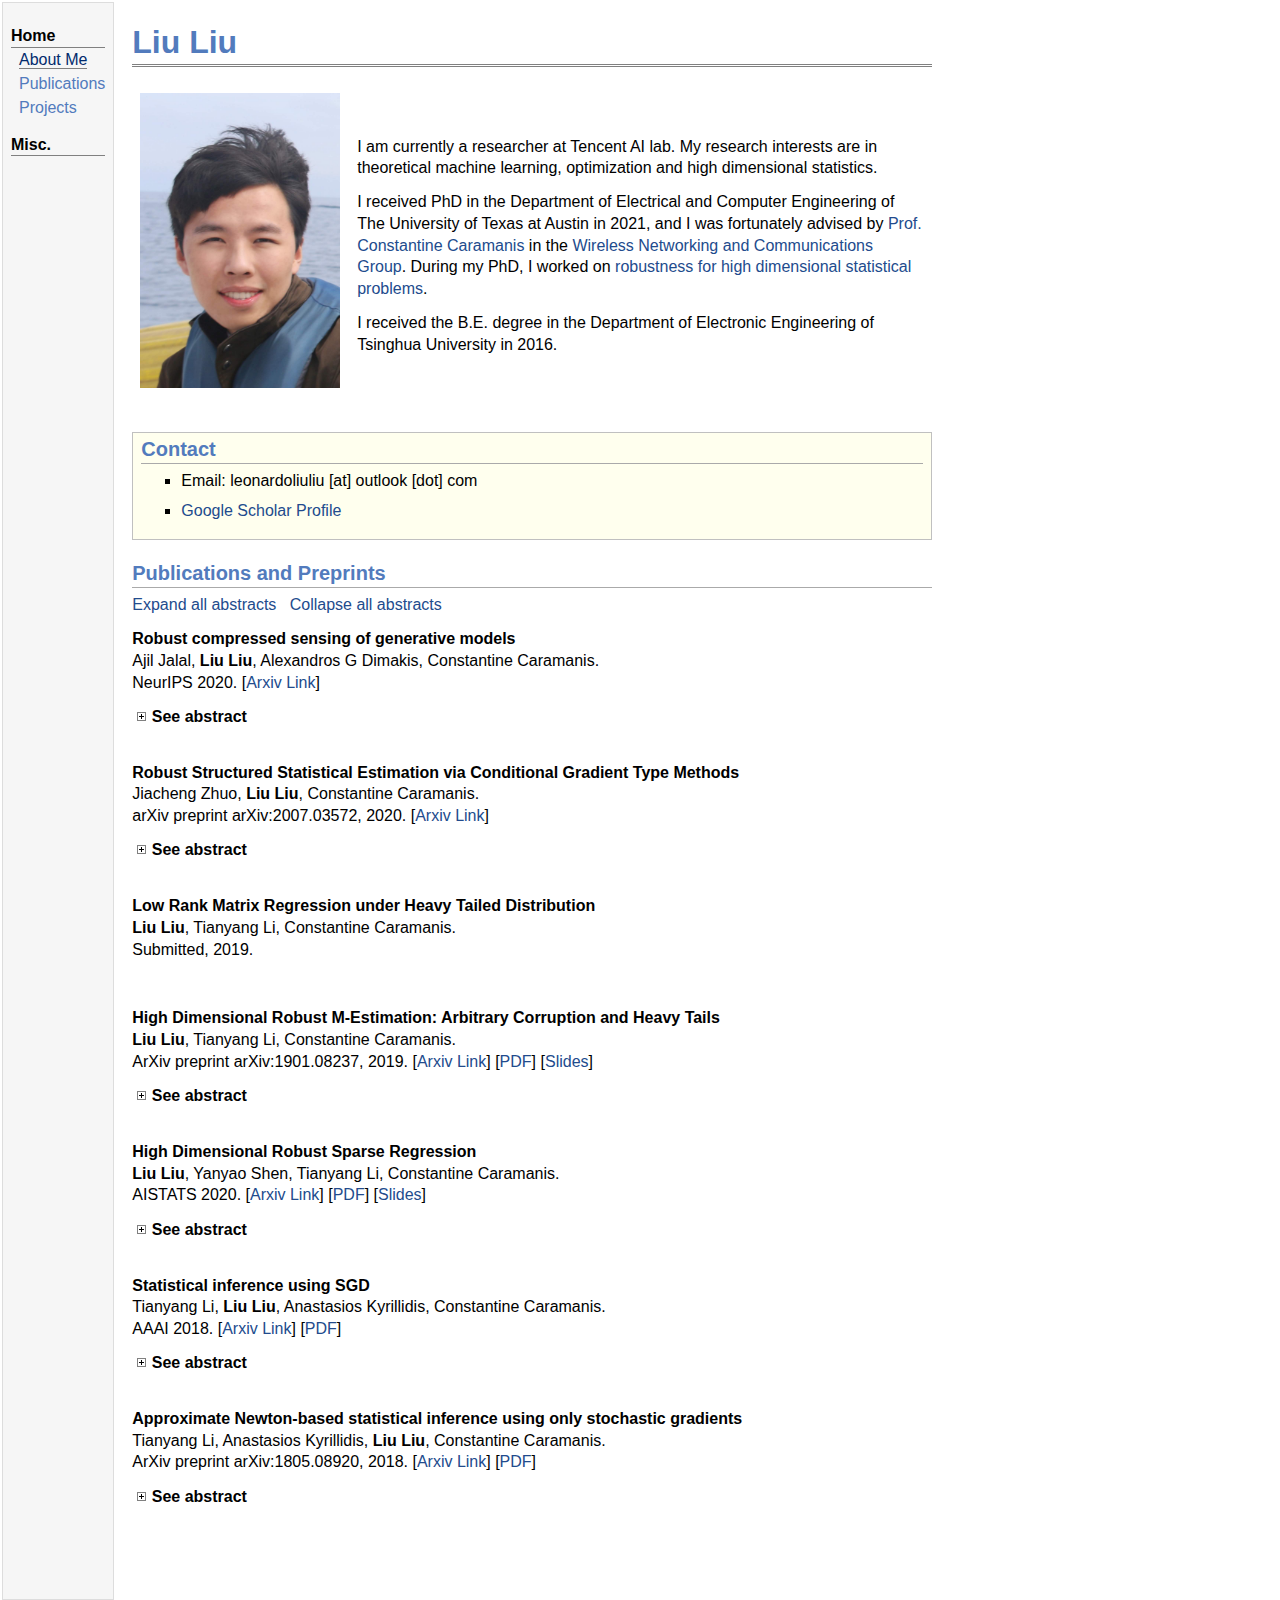
==== index.html @ 448cf4d9 "Add files via upload" ====
<!DOCTYPE html PUBLIC "-//W3C//DTD XHTML 1.1//EN"
  "http://www.w3.org/TR/xhtml11/DTD/xhtml11.dtd">
<html xmlns="http://www.w3.org/1999/xhtml" xml:lang="en">
<head>
<meta name="generator" content="jemdoc, see http://jemdoc.jaboc.net/" />
<meta http-equiv="Content-Type" content="text/html;charset=GBK" />
<link rel="stylesheet" href="jemdoc.css" type="text/css" />
<link rel="stylesheet" href="examples.css" type="text/css" />
<link rel="stylesheet" href="mktree.css" type="text/css" />
<title>Liu Liu</title>
</head>
<body>
<table summary="Table for page layout." id="tlayout">
<tr valign="top">
<td id="layout-menu">
<div class="menu-category">Home</div>
<div class="menu-item"><a href="index.html" class="current">About&nbsp;Me</a></div>
<div class="menu-item"><a href="index.html#research">Publications</a></div>
<div class="menu-item"><a href="RDC.html">Projects</a></div>
<div class="menu-category">Misc.</div>
</td>
<td id="layout-content">
<div id="toptitle">
<h1>Liu Liu</h1>
</div>
<table class="imgtable"><tr><td>
<img src="./photo-me.jpg" alt="photo" width="200px" height="295px" />&nbsp;</td>
<td align="left"><p>I am currently a researcher at Tencent AI lab. My research interests are in theoretical machine learning, optimization and high dimensional statistics.</p>
<p>I received PhD in the Department of Electrical and Computer Engineering of The University of Texas at Austin in 2021,
and I was fortunately advised by <a href="http://users.ece.utexas.edu/~cmcaram/constantine_caramanis/Home.html" target=&ldquo;blank&rdquo;>Prof. Constantine Caramanis</a> in the 
<a href="http://wncg.org/" target=&ldquo;blank&rdquo;>Wireless Networking and Communications Group</a>.
During my PhD, I worked on <a href="https://liuliuforph.github.io/RDC.html" target=&ldquo;blank&rdquo;>robustness for high dimensional statistical problems</a>.</p>
<p>I received the B.E. degree in the Department of Electronic Engineering of Tsinghua University in 2016.</p>
</td></tr></table>
<div class="infoblock">
<div class="blockcontent">
<h2>Contact</h2>
<ul>
<li><p>Email: leonardoliuliu [at] outlook [dot] com <br /></p>
</li>
<li><p><a href="https://scholar.google.com/citations?user=hP8aSTAAAAAJ&amp;hl=en" target=&ldquo;blank&rdquo;>Google Scholar Profile</a></p>
</li>
</ul>
</div></div>
<a name="research">
<h2>Publications and Preprints</h2>
<script type="text/javascript" language="JavaScript" src="mktree.js"></script>
<p class="jshide" id="jsonly"> 
<a href="#" onclick="expandTree('tree1'); return false;">Expand all abstracts</a>&nbsp;&nbsp;
<a href="#" onclick="collapseTree('tree1'); return false;">Collapse all abstracts</a></p>
<p><div class="mktree" id="tree1"></p>
<p><b>Robust compressed sensing of generative models </b><br />
Ajil Jalal, <b>Liu Liu</b>, Alexandros G Dimakis, Constantine Caramanis.<br />
NeurIPS 2020. [<a href="https://arxiv.org/abs/2006.09461" target=&ldquo;blank&rdquo;>Arxiv Link</a>]</p>
<ul>
<li><p><b>See abstract</b></p>
<ul>
<li><p>The goal of compressed sensing is to estimate a high dimensional vector from an underdetermined system of noisy linear equations. In analogy to classical compressed sensing, here we assume a generative model as a prior, that is, we assume the vector is represented by a deep generative model G: R^k &ndash;&gt; R^n. Classical recovery approaches such as empirical risk minimization (ERM) are guaranteed to succeed when the measurement matrix is sub-Gaussian. However, when the measurement matrix and measurements are heavy-tailed or have outliers, recovery may fail dramatically. In this paper we propose an algorithm inspired by the Median-of-Means (MOM). Our algorithm guarantees recovery for heavy-tailed data, even in the presence of outliers. Theoretically, our results show our novel MOM-based algorithm enjoys the same sample complexity guarantees as ERM under sub-Gaussian assumptions. Our experiments validate both aspects of our claims: other algorithms are indeed fragile and fail under heavy-tailed and/or corrupted data, while our approach exhibits the predicted robustness.</p>
</li>
</ul>

</li>
</ul>
<p><br /></p>
<p><b>Robust Structured Statistical Estimation via Conditional Gradient Type Methods</b><br />
Jiacheng Zhuo, <b>Liu Liu</b>, Constantine Caramanis.<br />
arXiv preprint arXiv:2007.03572, 2020. [<a href="https://arxiv.org/abs/2007.03572" target=&ldquo;blank&rdquo;>Arxiv Link</a>] </p>
<ul>
<li><p><b>See abstract</b></p>
<ul>
<li><p>Structured statistical estimation problems are often solved by Conditional Gradient (CG) type methods to avoid the computationally expensive projection operation. However, the existing CG type methods are not robust to data corruption. To address this, we propose to robustify CG type methods against Huber's corruption model and heavy-tailed data. First, we show that the two Pairwise CG methods are stable, ie, do not accumulate error. Combined with robust mean gradient estimation techniques, we can therefore guarantee robustness to a wide class of problems, but now in a projection-free algorithmic framework. Next, we consider high dimensional problems. Robust mean estimation based approaches may have an unacceptably high sample complexity. When the constraint set is a ell_0  norm ball, Iterative-Hard-Thresholding-based methods have been developed recently. Yet extension is non-trivial even for general sets with O(d)  extreme points. For setting where the feasible set has O(poly(d)) extreme points, we develop a novel robustness method, based on a new condition we call the Robust Atom Selection Condition (RASC). When RASC is satisfied, our method converges linearly with a corresponding statistical error, with sample complexity that scales correctly in the sparsity of the problem, rather than the ambient dimension as would be required by any approach based on robust mean estimation.</p>
</li>
</ul>

</li>
</ul>
<p><br /></p>
<p><b>Low Rank Matrix Regression under Heavy Tailed Distribution </b><br />
<b>Liu Liu</b>, Tianyang Li, Constantine Caramanis.<br />
Submitted, 2019.</p>
<p><br /></p>
<p><b>High Dimensional Robust M-Estimation: Arbitrary Corruption and Heavy Tails </b><br />
<b>Liu Liu</b>, Tianyang Li, Constantine Caramanis.<br />
ArXiv preprint arXiv:1901.08237, 2019. [<a href="http://arxiv.org/abs/1901.08237" target=&ldquo;blank&rdquo;>Arxiv Link</a>] [<a href="./1901.08237.pdf" target=&ldquo;blank&rdquo;>PDF</a>] [<a href="./Oral_Defense_Slides.pdf" target=&ldquo;blank&rdquo;>Slides</a>]</p>
<ul>
<li><p><b>See abstract</b></p>
<ul>
<li><p>We consider the problem of sparsity-constrained \(M\)-estimation when both {em explanatory and response} variables have heavy tails (bounded 4-th moments), or a fraction of arbitrary corruptions. We focus on the \(k\)-sparse, high-dimensional regime where the number of variables \(d\) and the sample size \(n\) are related through \(n \sim k \log d\). We define a natural condition we call the Robust Descent Condition (RDC), and show that if a gradient estimator satisfies the RDC, then Robust Hard Thresholding (IHT using this gradient estimator), is guaranteed to obtain good statistical rates. The contribution of this paper is in showing that this RDC is a flexible enough concept to recover known results, and obtain new robustness results. Specifically, new results include: (a) For \(k\)-sparse high-dimensional linear- and logistic-regression with heavy tail (bounded 4-th moment) explanatory and response variables, a linear-time-computable median-of-means gradient estimator satisfies the RDC, and hence Robust Hard Thresholding is minimax optimal; (b) When instead of heavy tails we have \(O(1/\sqrt{k}\log(nd))\)-fraction of arbitrary corruptions in explanatory and response variables, a near linear-time computable trimmed gradient estimator satisfies the RDC, and hence Robust Hard Thresholding is minimax optimal.
We demonstrate the effectiveness of our approach in sparse linear, logistic regression, and sparse precision matrix estimation on synthetic and real-world US equities data.</p>
</li>
</ul>

</li>
</ul>
<p><br /></p>
<p><b>High Dimensional Robust Sparse Regression</b><br />
<b>Liu Liu</b>, Yanyao Shen, Tianyang Li, Constantine Caramanis.<br />
AISTATS 2020. [<a href="https://arxiv.org/abs/1805.11643" target=&ldquo;blank&rdquo;>Arxiv Link</a>] [<a href="./1805.11643.pdf" target=&ldquo;blank&rdquo;>PDF</a>] [<a href="./AISTATS_Slides.pdf" target=&ldquo;blank&rdquo;>Slides</a>]</p>
<ul>
<li><p><b>See abstract</b></p>
<ul>
<li><p>We provide a novel &ndash; and to the best of our knowledge, the first &ndash; algorithm for high dimensional sparse regression with constant fraction of corruptions in explanatory and/or response variables. Our algorithm recovers the true sparse parameters with sub-linear sample complexity, in the presence of a constant fraction of arbitrary corruptions. Our main contribution is a robust variant of Iterative Hard Thresholding. Using this, we provide accurate estimators: when the covariance matrix in sparse regression is identity,  our error guarantee is near information-theoretically optimal. We then deal with robust sparse regression with unknown structured covariance matrix. We propose a filtering algorithm which consists of a novel randomized outlier removal technique for robust sparse mean estimation that may be of interest in its own right: the filtering algorithm is flexible enough to deal with unknown covariance. Also, it is orderwise more efficient computationally than the ellipsoid algorithm. Using sub-linear sample complexity, our algorithm achieves the best known (and first) error guarantee. 
We demonstrate the effectiveness on large-scale sparse regression problems with arbitrary corruptions.</p>
</li>
</ul>

</li>
</ul>
<p><br /></p>
<p><b>Statistical inference using SGD</b><br />
Tianyang Li, <b>Liu Liu</b>, Anastasios Kyrillidis, Constantine Caramanis.<br />
AAAI 2018. [<a href="https://arxiv.org/abs/1705.07477" target=&ldquo;blank&rdquo;>Arxiv Link</a>] [<a href="https://arxiv.org/pdf/1705.07477.pdf" target=&ldquo;blank&rdquo;>PDF</a>]</p>
<ul>
<li><p><b>See abstract</b></p>
<ul>
<li><p>We present a novel method for frequentist statistical inference in M-estimation problems, based on stochastic gradient descent (SGD) with a fixed step size: we demonstrate that the average of such SGD sequences can be used for statistical inference, after proper scaling. An intuitive analysis using the Ornstein-Uhlenbeck process suggests that such averages are asymptotically normal. From a practical perspective, our SGD-based inference procedure is a first order method, and is well-suited for large scale problems. To show its merits, we apply it to both synthetic and real datasets, and demonstrate that its accuracy is comparable to classical statistical methods, while requiring potentially far less computation.</p>
</li>
</ul>

</li>
</ul>
<p><br /></p>
<p><b>Approximate Newton-based statistical inference using only stochastic gradients</b><br />
Tianyang Li, Anastasios Kyrillidis, <b>Liu Liu</b>, Constantine Caramanis.<br />
ArXiv preprint arXiv:1805.08920, 2018. [<a href="https://arxiv.org/abs/1805.08920" target=&ldquo;blank&rdquo;>Arxiv Link</a>] [<a href="https://arxiv.org/pdf/1805.08920.pdf" target=&ldquo;blank&rdquo;>PDF</a>]</p>
<ul>
<li><p><b>See abstract</b></p>
<ul>
<li><p>We present a novel inference framework for convex empirical risk minimization, using approximate stochastic Newton steps. The proposed algorithm is based on the notion of finite differences and allows the approximation of a Hessian-vector product from first-order information. In theory, our method efficiently computes the statistical error covariance in M-estimation, both for unregularized convex learning problems and high-dimensional LASSO regression, without using exact second order information, or resampling the entire data set. In practice, we demonstrate the effectiveness of our framework on large-scale machine learning problems, that go even beyond convexity: as a highlight, our work can be used to detect certain adversarial attacks on neural networks.</p>
</li>
</ul>

</li>
</ul>
<p><br /></p>
<p><br />
<br /></p>
</td>
</tr>
</table>
<!-- Default Statcounter code for My Scholar Website http://
-->
<script type="text/javascript">
var sc_project=11895058;
var sc_invisible=0;
var sc_security="13326e2c";
var sc_https=1;
var scJsHost = (("https:" == document.location.protocol) ?
"https://secure." : "http://www.");
document.write("<sc"+"ript type='text/javascript' src='" +
scJsHost+
"statcounter.com/counter/counter.js'></"+"script>");
</script>
<noscript><div class="statcounter"><a title="Web Analytics
Made Easy - StatCounter" href="http://statcounter.com/"
target="_blank"><img class="statcounter"
src="//c.statcounter.com/11895058/0/13326e2c/0/" alt="Web
Analytics Made Easy - StatCounter"></a></div></noscript>
<!-- End of Statcounter Code -->
---- jemdoc.css ----
/* Default css file for jemdoc. */

table#tlayout {
	border: none;
	border-collapse: separate;
	background: white;
}

body {
	background: white;
	font-family: Helvetica;
	padding-bottom: 8px;
	margin: 0;
}

#layout-menu {
	background: #f6f6f6;
	border: 1px solid #dddddd;
	padding-top: 0.5em;
	padding-left: 8px;
	padding-right: 8px;
	font-size: 1.0em;
	width: auto;
	white-space: nowrap;
	text-align: left;
	vertical-align: top;
}

#layout-menu td {
	background: #f4f4f4;
	vertical-align: top;
}

#layout-content {
	padding-top: 0.0em;
	padding-left: 1.0em;
	padding-right: 1.0em;
	border: none;
	background: white;
	text-align: left;
	vertical-align: top;
	min-width: 800px;
	width: 800px;
}

#layout-menu a {
	line-height: 1.5em;
	margin-left: 0.5em;
}

tt {
	background: #ffffdd;
}

pre, tt {
	font-size: 90%;
	font-family: monaco, monospace;
}

a, a > tt {
	color: #224b8d;
	text-decoration: none;
}

a:hover {
	border-bottom: 1px gray dotted;
}

#layout-menu a.current:link, #layout-menu a.current:visited {
	color: #022b6d;
	border-bottom: 1px gray solid;
}
#layout-menu a:link, #layout-menu a:visited, #layout-menu a:hover {
	color: #527bbd;
	text-decoration: none;
}
#layout-menu a:hover {
	text-decoration: none;
}

div.menu-category {
	border-bottom: 1px solid gray;
	margin-top: 0.8em;
	padding-top: 0.2em;
	padding-bottom: 0.1em;
	font-weight: bold;
}

div.menu-item {
	padding-left: 16px;
	text-indent: -16px;
}

div#toptitle {
	padding-bottom: 0.2em;
	margin-bottom: 1.5em;
	border-bottom: 3px double gray;
}

/* Reduce space if we begin the page with a title. */
div#toptitle + h2, div#toptitle + h3 {
	margin-top: -0.7em;
}

div#subtitle {
	margin-top: 0.0em;
	margin-bottom: 0.0em;
	padding-top: 0em;
	padding-bottom: 0.1em;
}

em {
	font-style: italic;
}

strong {
	font-weight: bold;
}


h1, h2, h3 {
	color: #527bbd;
	margin-top: 0.7em;
	margin-bottom: 0.3em;
	padding-bottom: 0.2em;
	line-height: 1.0;
	padding-top: 0.5em;
	border-bottom: 1px solid #aaaaaa;
}

h1 {
	font-size: 165%;
}

h2 {
	padding-top: 0.8em;
	font-size: 125%;
}

h2 + h3 {
	padding-top: 0.2em;
}

h3 {
	font-size: 110%;
	border-bottom: none;
}

p {
	margin-top: 0.0em;
	margin-bottom: 0.8em;
	padding: 0;
	line-height: 1.3;
}

pre {
	padding: 0;
	margin: 0;
}

div#footer {
	font-size: small;
	border-top: 1px solid #c0c0c0;
	padding-top: 0.1em;
	margin-top: 4.0em;
	color: #c0c0c0;
}

div#footer a {
	color: #80a0b0;
}

div#footer-text {
	float: left;
	padding-bottom: 8px;
}

ul, ol, dl {
	margin-top: 0.2em;
	padding-top: 0;
	margin-bottom: 0.8em;
}

dt {
	margin-top: 0.5em;
	margin-bottom: 0;
}

dl {
	margin-left: 20px;
}

dd {
	color: #222222;
}

dd > *:first-child {
	margin-top: 0;
}

ul {
	list-style-position: outside;
	list-style-type: square;
}

p + ul, p + ol {
	margin-top: -0.5em;
}

li ul, li ol {
	margin-top: -0.3em;
}

ol {
	list-style-position: outside;
	list-style-type: decimal;
}

li p, dd p {
	margin-bottom: 0.3em;
}


ol ol {
	list-style-type: lower-alpha;
}

ol ol ol {
	list-style-type: lower-roman;
}

p + div.codeblock {
	margin-top: -0.6em;
}

div.codeblock, div.infoblock {
	margin-right: 0%;
	margin-top: 1.2em;
	margin-bottom: 1.3em;
}

div.blocktitle {
	font-weight: bold;
	color: #cd7b62;
	margin-top: 1.2em;
	margin-bottom: 0.1em;
}

div.blockcontent {
	border: 1px solid silver;
	padding: 0.3em 0.5em;
}

div.infoblock > div.blockcontent {
	background: #ffffee;
}

div.blockcontent p + ul, div.blockcontent p + ol {
	margin-top: 0.4em;
}

div.infoblock p {
	margin-bottom: 0em;
}

div.infoblock li p, div.infoblock dd p {
	margin-bottom: 0.5em;
}

div.infoblock p + p {
	margin-top: 0.8em;
}

div.codeblock > div.blockcontent {
	background: #f6f6f6;
}

span.pycommand {
	color: #000070;
}

span.statement {
	color: #008800;
}
span.builtin {
	color: #000088;
}
span.special {
	color: #990000;
}
span.operator {
	color: #880000;
}
span.error {
	color: #aa0000;
}
span.comment, span.comment > *, span.string, span.string > * {
	color: #606060;
}

@media print {
	#layout-menu {
		display: none;
	}

}

#fwtitle {
	margin: 2px;
}

#fwtitle #toptitle {
	padding-left: 0.5em;
	margin-bottom: 0.5em;
}

#layout-content h1:first-child, #layout-content h2:first-child, #layout-content h3:first-child {
	margin-top: -0.7em;
}

div#toptitle h1, #layout-content div#toptitle h1 {
	margin-bottom: 0.0em;
	padding-bottom: 0.1em;
	padding-top: 0;
	margin-top: 0.5em;
	border-bottom: none;
}

img.eq {
	padding: 0;
	padding-left: 0.1em;
	padding-right: 0.1em;
	margin: 0;
}

img.eqwl {
	padding-left: 2em;
	padding-top: 0.6em;
	padding-bottom: 0.2em;
	margin: 0;
}

table {
	border: 2px solid black;
	border-collapse: collapse;
}

td {
	padding: 2px;
	padding-left: 0.5em;
	padding-right: 0.5em;
	text-align: center;
	border: 1px solid gray;
}

table + table {
	margin-top: 1em;
}

tr.heading {
	font-weight: bold;
	border-bottom: 2px solid black;
}

img {
	border: none;
}

table.imgtable, table.imgtable td {
	border: none;
	text-align: left;
}
---- examples.css ----
/*
 * CSS style for CVX's example library
 * Heavily stripped and adapted from jemdoc's default
 * and from mktree.css
 */
 
body {
	background: white;
	font-family: "Helvetica", "PingFang SC Medium", "Microsoft YaHei";
	margin: 0;
}


a {
	color: #224b8d;
	text-decoration: none;
}

a:hover {
	border-bottom: 1px gray dotted;
}

p {
	margin-top: 0;
	margin-bottom: 0.8em;
	padding: 0;
	line-height: 1.35;
}

#fwtitle {
	background-color: #527bbd;
	border-color: #888888;
	border-style: solid;
	border-width: 0px 0px 5px 0px;
}	

h1 {
	margin: 0;
	font-size: 200%;
	text-align: left;
}

#layout-content {
	padding-top: 0.5em;
	padding-left: 1em;
	padding-right: 1em;
}

div#footer {
	font-size: small;
	border-top: 1px solid gray;
	padding-top: 0.1em;
	margin-top: 4;
}

div#footer-text {
	float: left;
	padding-bottom: 8px;
}
---- mktree.css ----
/* Put this inside a @media qualifier so Netscape 4 ignores it */
@media print {
	p.jshide { display: none; }
	p.jsonly { display: none; }
	ul.mktree  li p { display: inline; }
}
@media screen { 
	p.jshide { display: none; }
	p.jsonly { display: block; }
	/* Turn off list bullets */
	ul.mktree  li { list-style: none; }
	ul.mktree  li p { display: inline; }
	/* Control how "spaced out" the tree is */
	ul.mktree, ul.mktree ul, ul.mktree li { margin: 0; padding: 0; }
	ul.mktree ul li { padding-left: 20px; }
    /* Provide space for our own "bullet" inside the LI */
	ul.mktree  li           .bullet { padding-left: 15px; }
	/* Show "bullets" in the links, depending on the class of the LI that the link's in */
	ul.mktree  li.liOpen    .bullet { cursor: pointer; background: url(minus.gif)  center left no-repeat; }
	ul.mktree  li.liClosed  .bullet { cursor: pointer; background: url(plus.gif)   center left no-repeat; }
	ul.mktree  li.liBullet  .bullet { cursor: default; background: url(bullet.gif) center left no-repeat; }
	/* Sublists are visible or not based on class of parent LI */
	ul.mktree  li.liOpen    ul { display: block; }
	ul.mktree  li.liClosed  ul { display: none; }
}
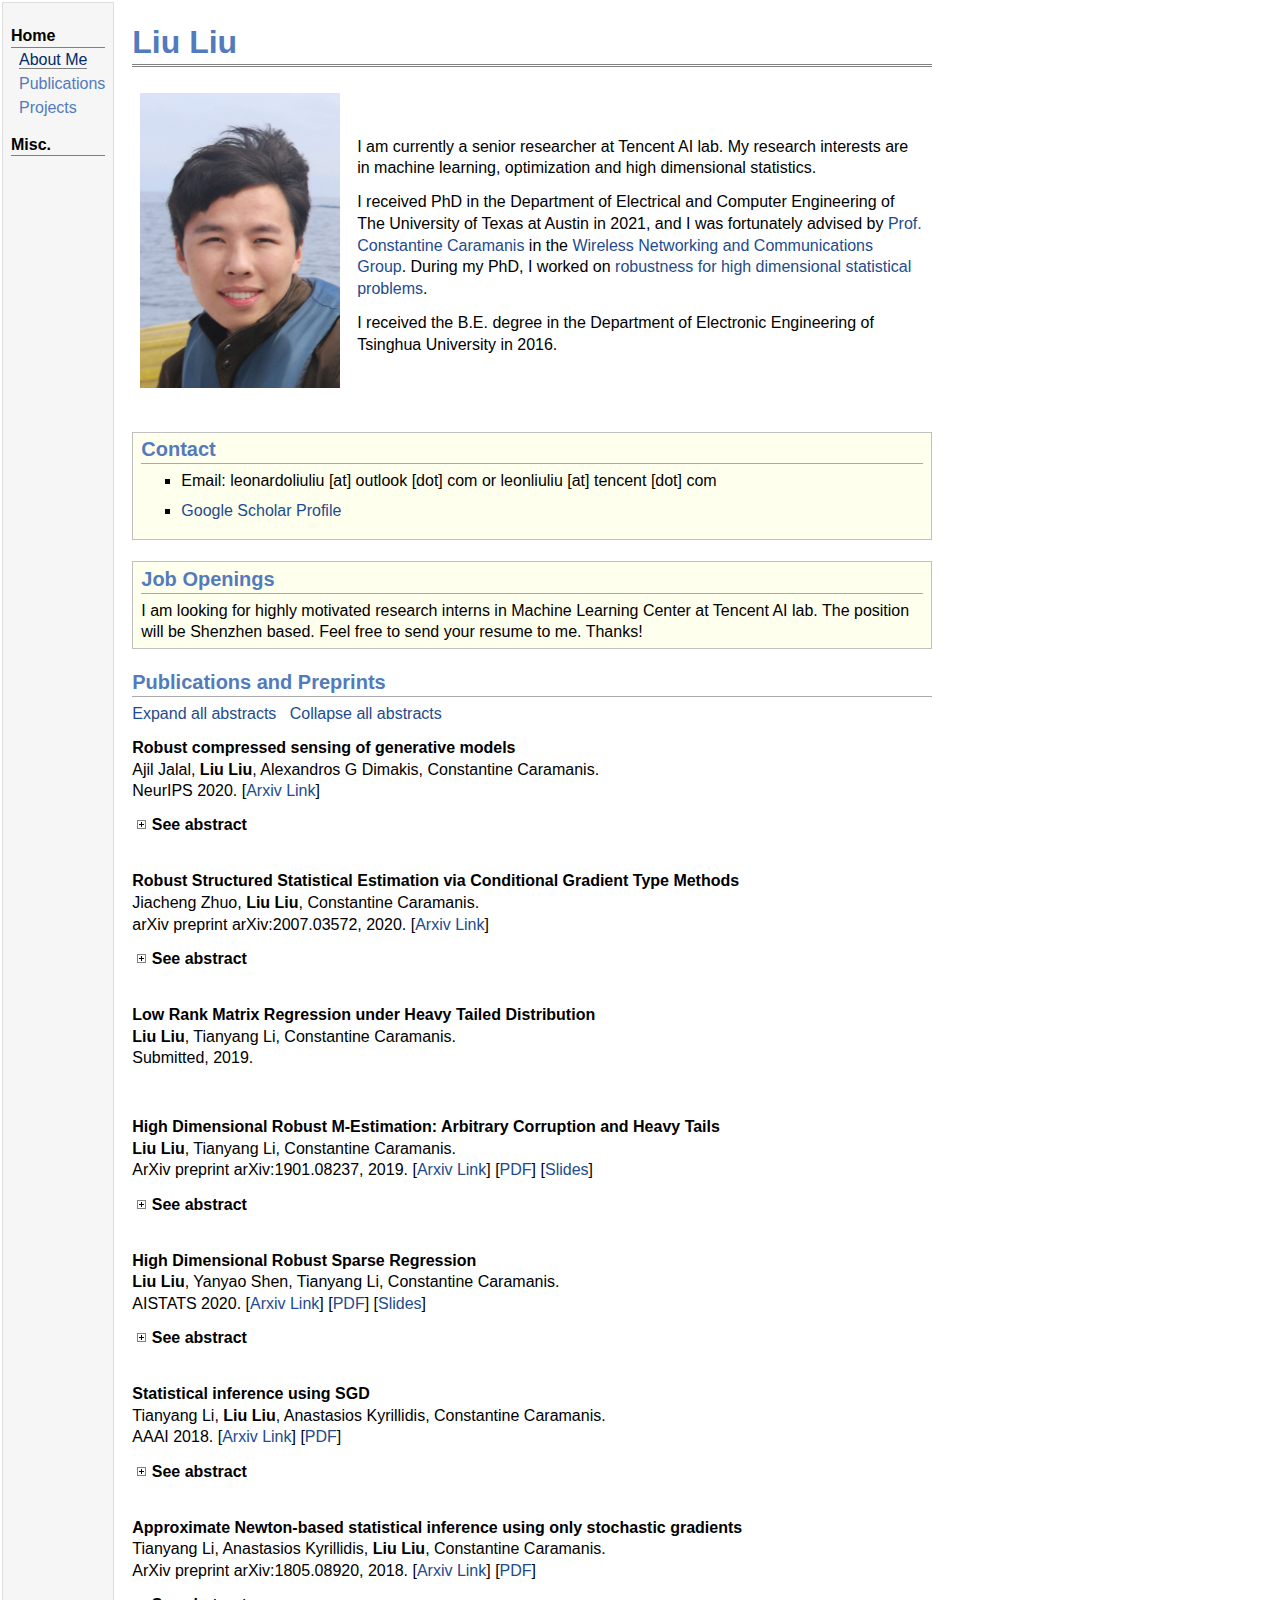
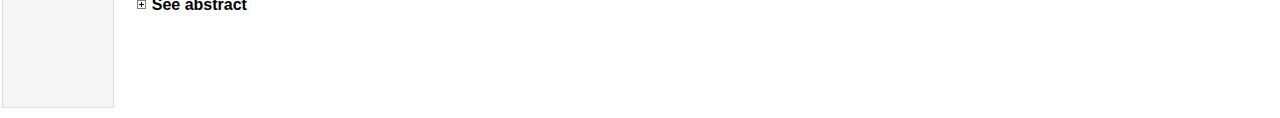
==== commit 85e52aed: "Add files via upload" ====
--- a/index.html
+++ b/index.html
@@ -25,7 +25,7 @@
 </div>
 <table class="imgtable"><tr><td>
 <img src="./photo-me.jpg" alt="photo" width="200px" height="295px" />&nbsp;</td>
-<td align="left"><p>I am currently a researcher at Tencent AI lab. My research interests are in theoretical machine learning, optimization and high dimensional statistics.</p>
+<td align="left"><p>I am currently a senior researcher at Tencent AI lab. My research interests are in machine learning, optimization and high dimensional statistics.</p>
 <p>I received PhD in the Department of Electrical and Computer Engineering of The University of Texas at Austin in 2021,
 and I was fortunately advised by <a href="http://users.ece.utexas.edu/~cmcaram/constantine_caramanis/Home.html" target=&ldquo;blank&rdquo;>Prof. Constantine Caramanis</a> in the 
 <a href="http://wncg.org/" target=&ldquo;blank&rdquo;>Wireless Networking and Communications Group</a>.
@@ -36,11 +36,16 @@
 <div class="blockcontent">
 <h2>Contact</h2>
 <ul>
-<li><p>Email: leonardoliuliu [at] outlook [dot] com <br /></p>
+<li><p>Email: leonardoliuliu [at] outlook [dot] com or leonliuliu [at] tencent [dot] com <br /></p>
 </li>
 <li><p><a href="https://scholar.google.com/citations?user=hP8aSTAAAAAJ&amp;hl=en" target=&ldquo;blank&rdquo;>Google Scholar Profile</a></p>
 </li>
 </ul>
+</div></div>
+<div class="infoblock">
+<div class="blockcontent">
+<h2>Job Openings</h2>
+<p>I am looking for highly motivated research interns in Machine Learning Center at Tencent AI lab. The position will be Shenzhen based. Feel free to send your resume to me. Thanks!</p>
 </div></div>
 <a name="research">
 <h2>Publications and Preprints</h2>
@@ -138,22 +143,5 @@
 </td>
 </tr>
 </table>
-<!-- Default Statcounter code for My Scholar Website http://
--->
-<script type="text/javascript">
-var sc_project=11895058;
-var sc_invisible=0;
-var sc_security="13326e2c";
-var sc_https=1;
-var scJsHost = (("https:" == document.location.protocol) ?
-"https://secure." : "http://www.");
-document.write("<sc"+"ript type='text/javascript' src='" +
-scJsHost+
-"statcounter.com/counter/counter.js'></"+"script>");
-</script>
-<noscript><div class="statcounter"><a title="Web Analytics
-Made Easy - StatCounter" href="http://statcounter.com/"
-target="_blank"><img class="statcounter"
-src="//c.statcounter.com/11895058/0/13326e2c/0/" alt="Web
-Analytics Made Easy - StatCounter"></a></div></noscript>
-<!-- End of Statcounter Code -->
+</body>
+</html>
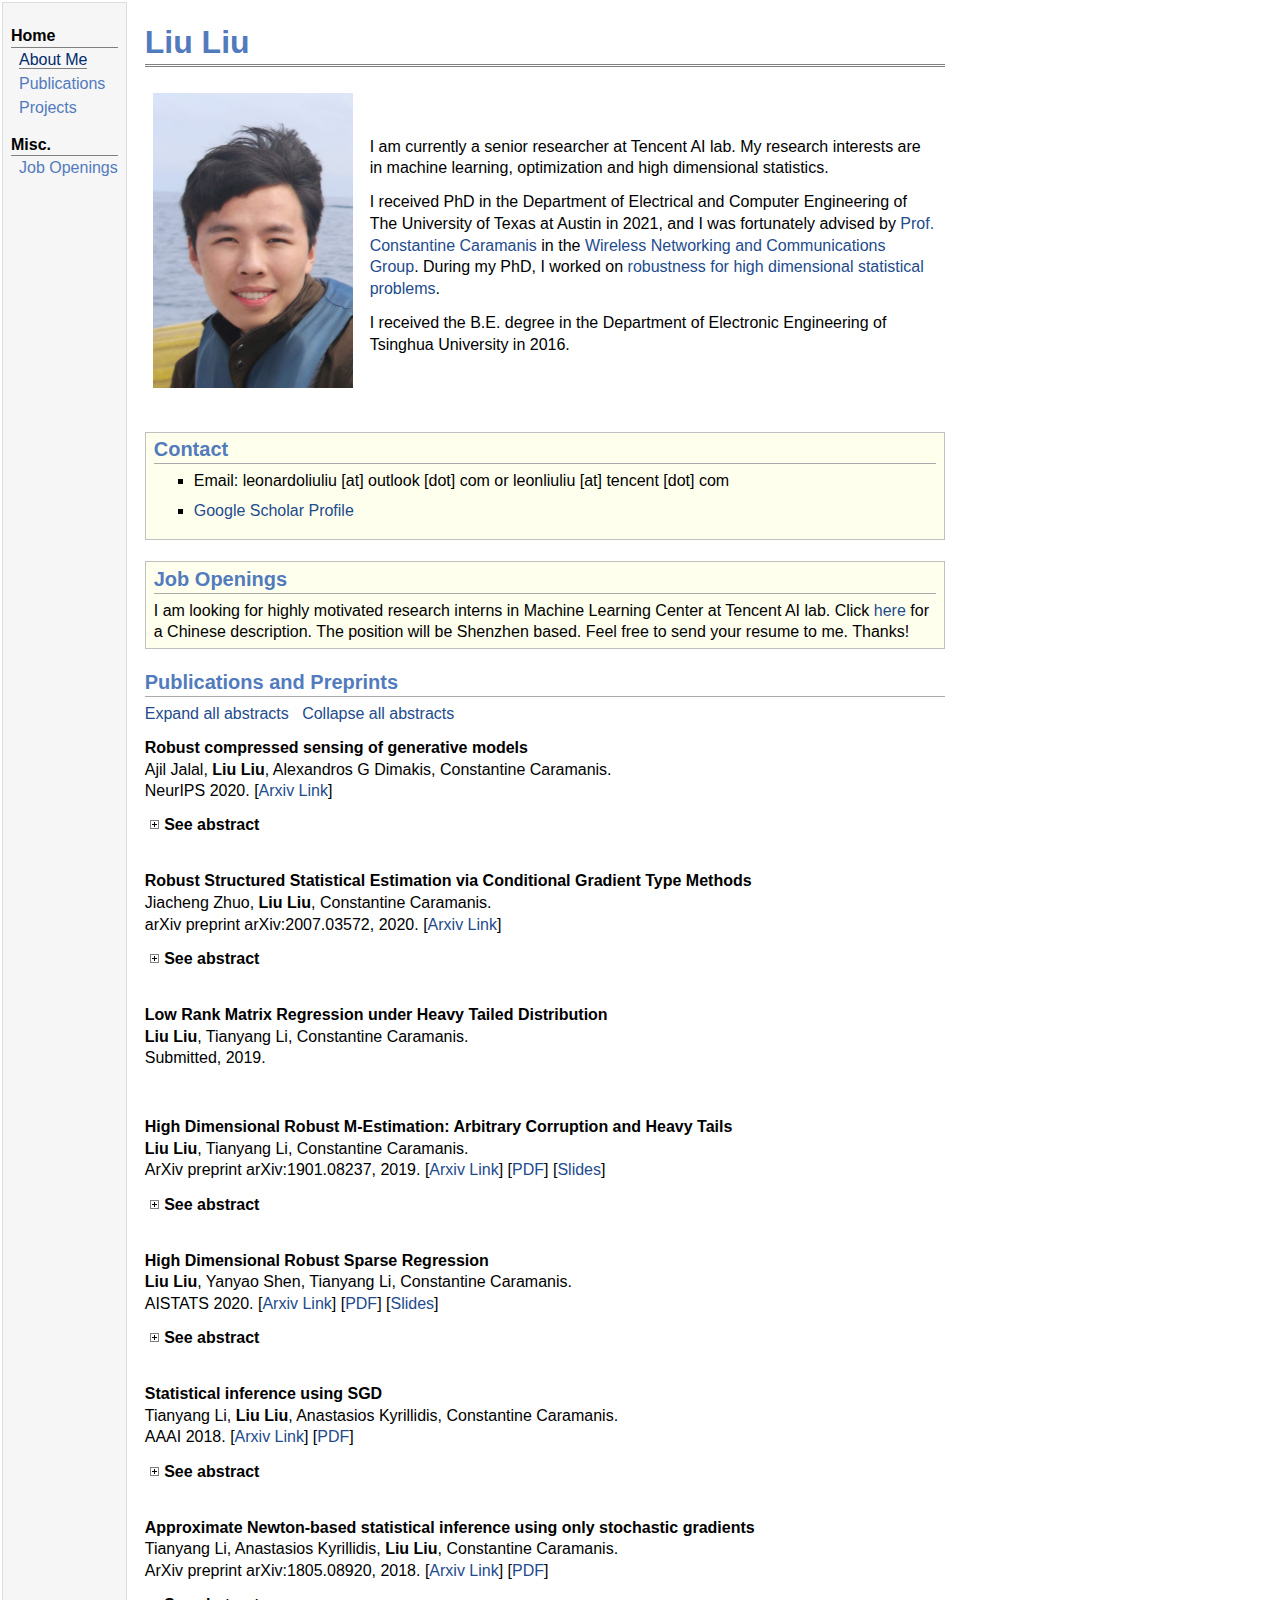
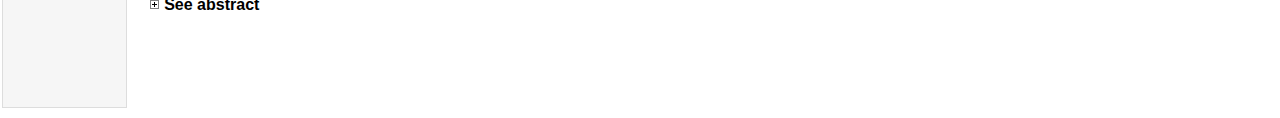
==== commit 2cf55e9b: "Add files via upload" ====
--- a/index.html
+++ b/index.html
@@ -18,6 +18,7 @@
 <div class="menu-item"><a href="index.html#research">Publications</a></div>
 <div class="menu-item"><a href="RDC.html">Projects</a></div>
 <div class="menu-category">Misc.</div>
+<div class="menu-item"><a href="Hiring.html">Job&nbsp;Openings</a></div>
 </td>
 <td id="layout-content">
 <div id="toptitle">
@@ -45,7 +46,7 @@
 <div class="infoblock">
 <div class="blockcontent">
 <h2>Job Openings</h2>
-<p>I am looking for highly motivated research interns in Machine Learning Center at Tencent AI lab. The position will be Shenzhen based. Feel free to send your resume to me. Thanks!</p>
+<p>I am looking for highly motivated research interns in Machine Learning Center at Tencent AI lab. Click <a href="./Hiring.html" target=&ldquo;blank&rdquo;>here</a> for a Chinese description. The position will be Shenzhen based. Feel free to send your resume to me. Thanks!</p>
 </div></div>
 <a name="research">
 <h2>Publications and Preprints</h2>
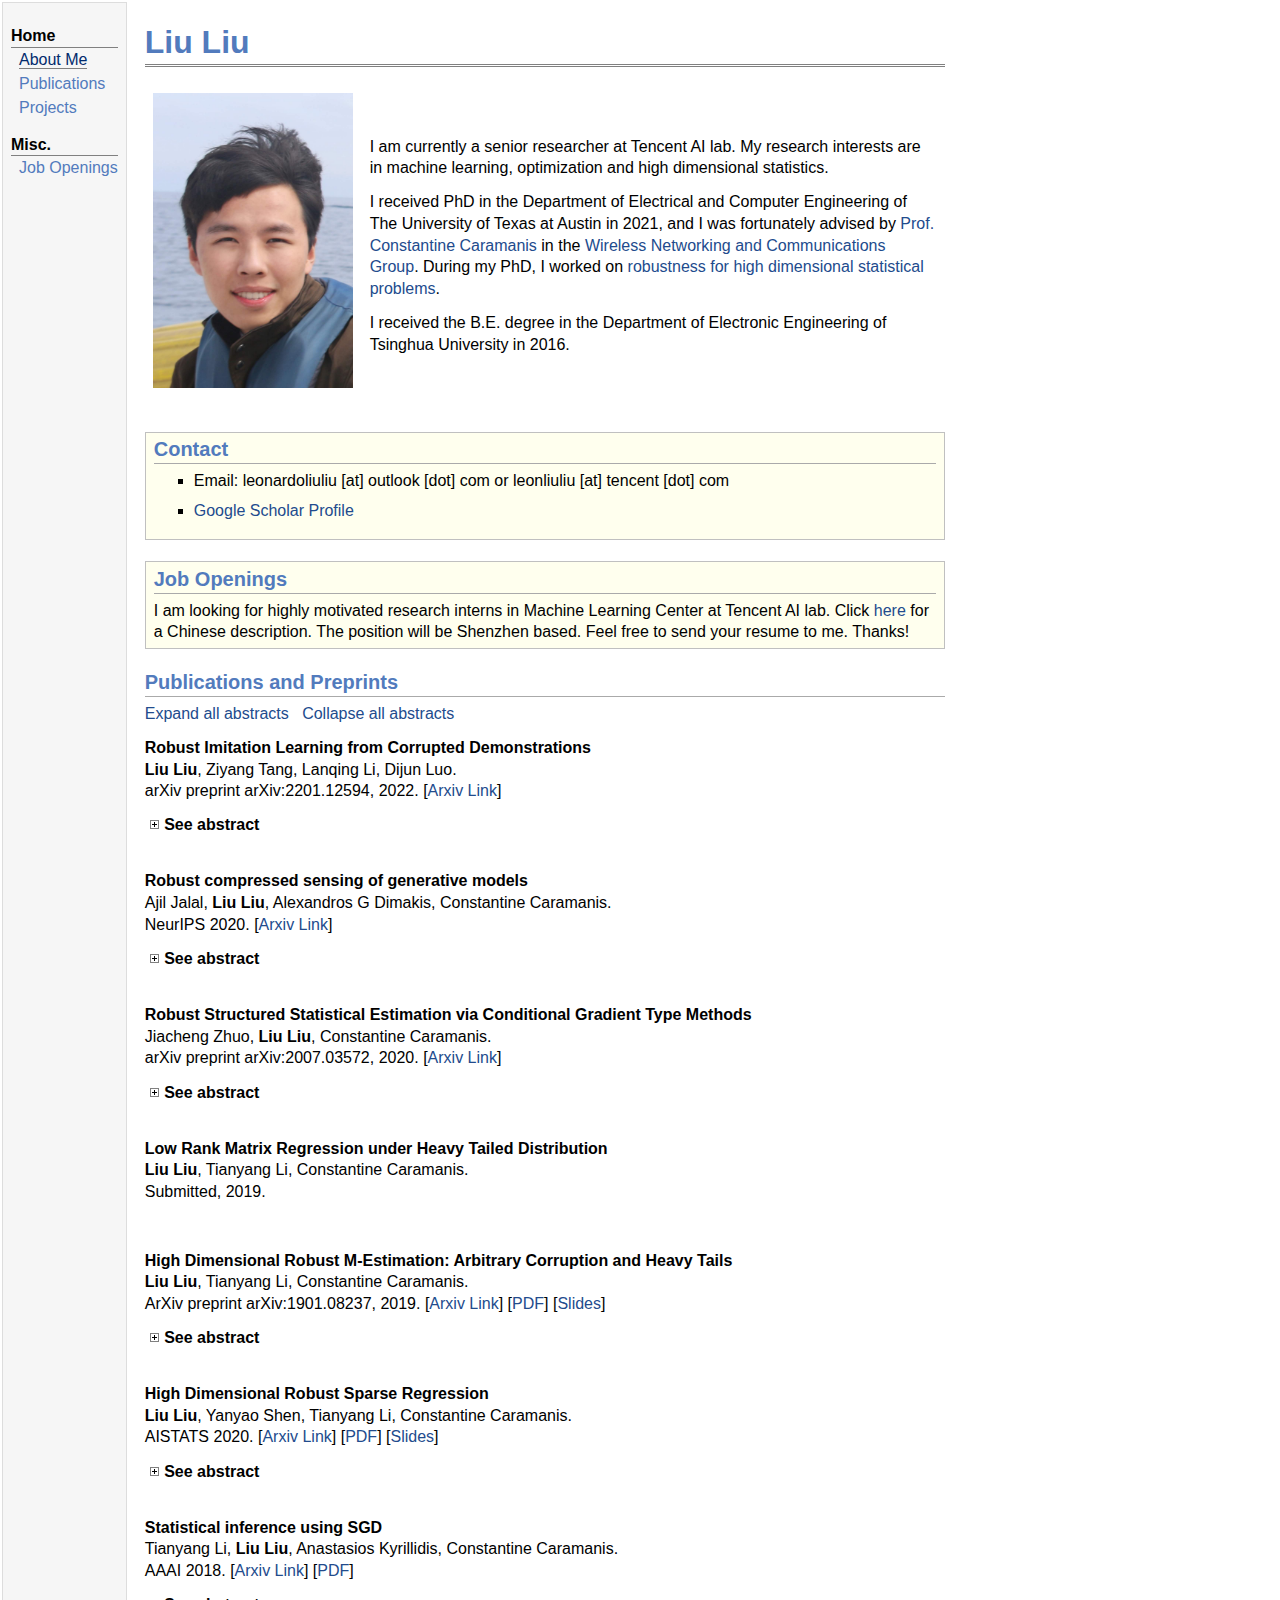
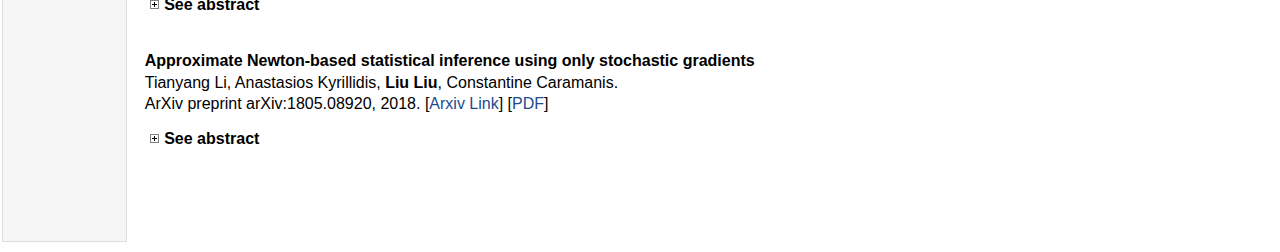
==== commit 562a3a85: "Add files via upload" ====
--- a/index.html
+++ b/index.html
@@ -55,6 +55,19 @@
 <a href="#" onclick="expandTree('tree1'); return false;">Expand all abstracts</a>&nbsp;&nbsp;
 <a href="#" onclick="collapseTree('tree1'); return false;">Collapse all abstracts</a></p>
 <p><div class="mktree" id="tree1"></p>
+<p><b>Robust Imitation Learning from Corrupted Demonstrations</b><br />
+<b>Liu Liu</b>, Ziyang Tang, Lanqing Li, Dijun Luo.<br />
+arXiv preprint arXiv:2201.12594, 2022. [<a href="https://arxiv.org/abs/2201.12594" target=&ldquo;blank&rdquo;>Arxiv Link</a>] </p>
+<ul>
+<li><p><b>See abstract</b></p>
+<ul>
+<li><p>We consider offline Imitation Learning from corrupted demonstrations where a constant fraction of data can be noise or even arbitrary outliers. Classical approaches such as Behavior Cloning assumes that demonstrations are collected by an presumably optimal expert, hence may fail drastically when learning from corrupted demonstrations. We propose a novel robust algorithm by minimizing a Median-of-Means (MOM) objective which guarantees the accurate estimation of policy, even in the presence of constant fraction of outliers. Our theoretical analysis shows that our robust method in the corrupted setting enjoys nearly the same error scaling and sample complexity guarantees as the classical Behavior Cloning in the expert demonstration setting. Our experiments on continuous-control benchmarks validate that our method exhibits the predicted robustness and effectiveness, and achieves competitive results compared to existing imitation learning methods.</p>
+</li>
+</ul>
+
+</li>
+</ul>
+<p><br /></p>
 <p><b>Robust compressed sensing of generative models </b><br />
 Ajil Jalal, <b>Liu Liu</b>, Alexandros G Dimakis, Constantine Caramanis.<br />
 NeurIPS 2020. [<a href="https://arxiv.org/abs/2006.09461" target=&ldquo;blank&rdquo;>Arxiv Link</a>]</p>
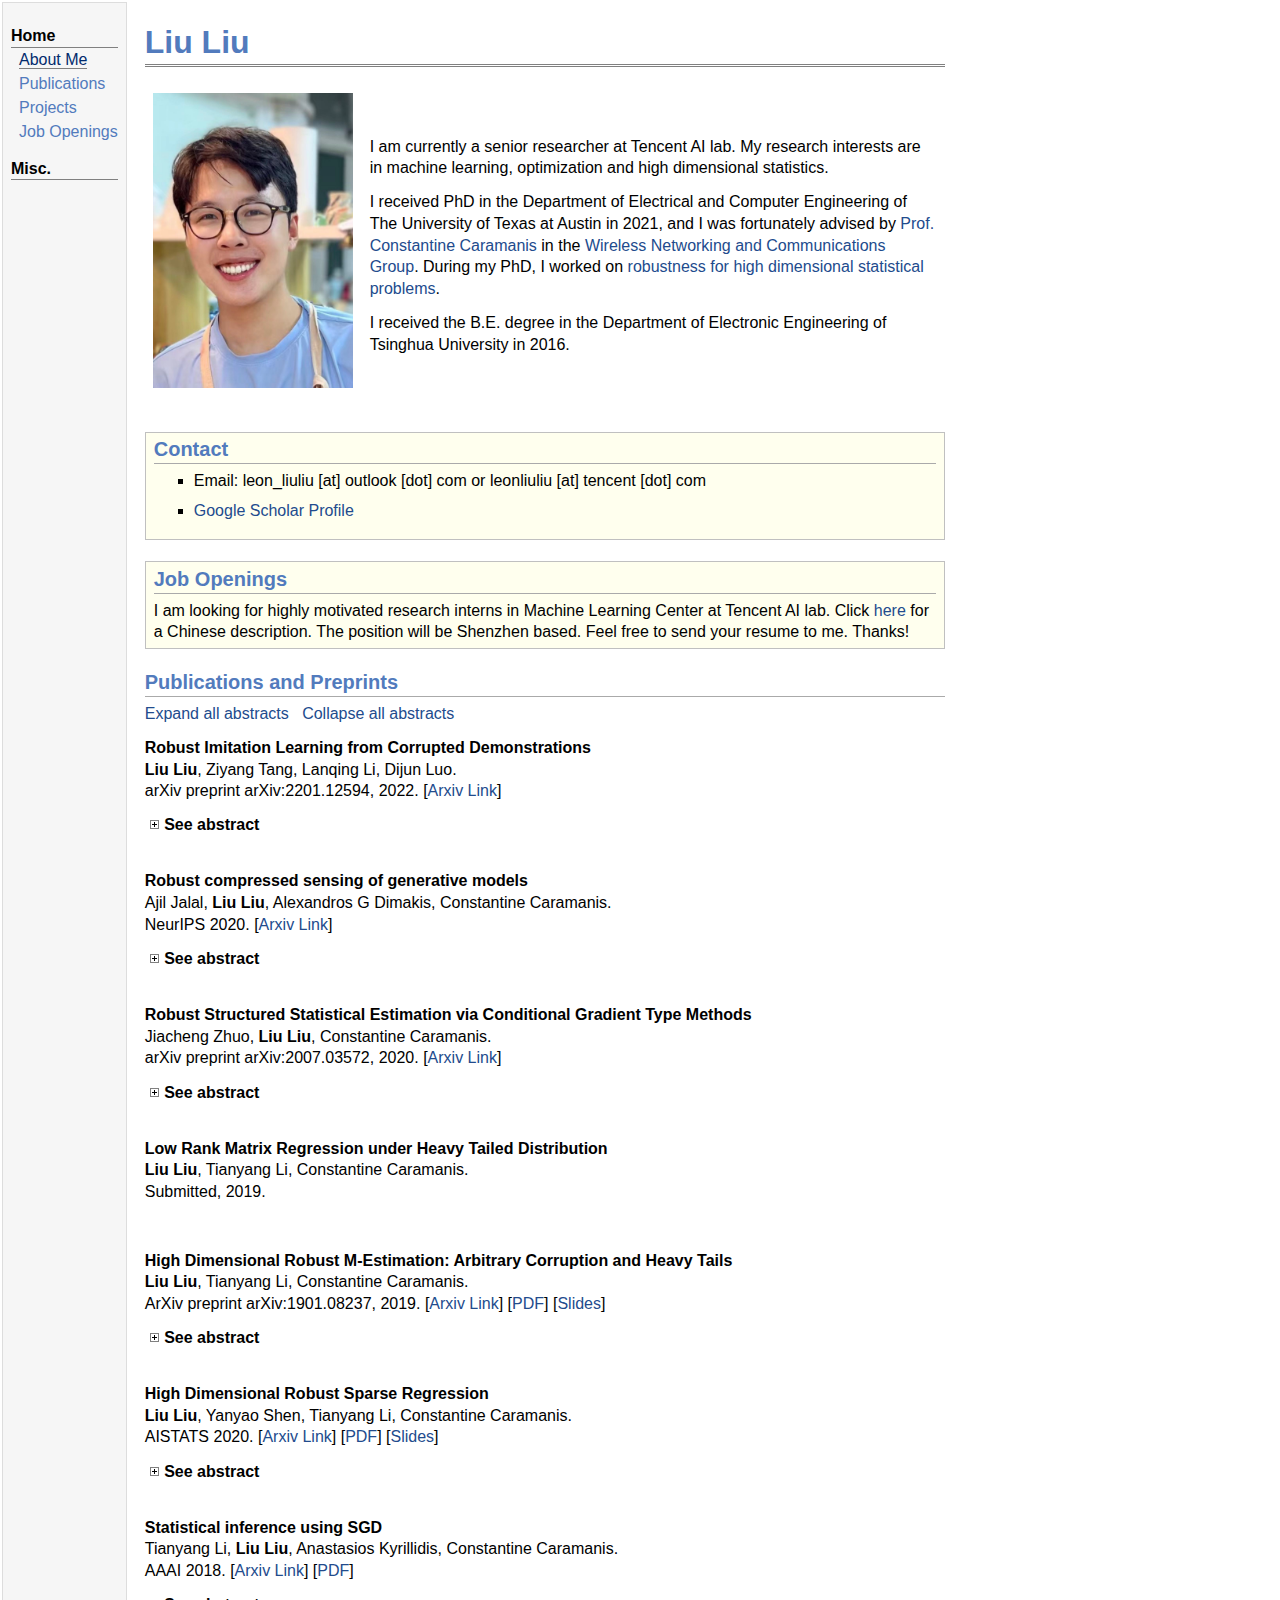
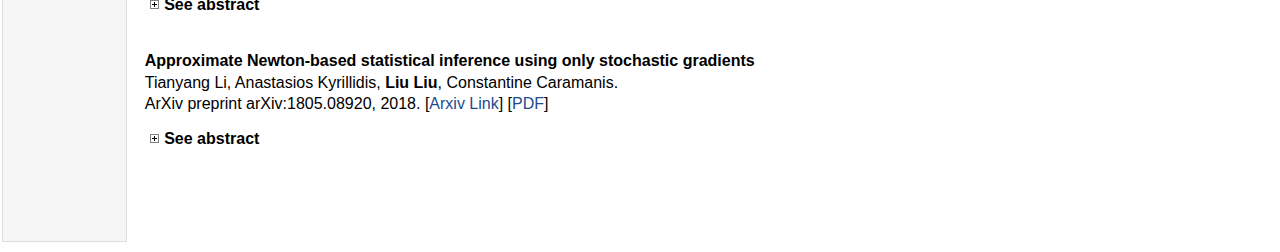
==== commit a9e64ed0: "Add files via upload" ====
--- a/index.html
+++ b/index.html
@@ -17,8 +17,8 @@
 <div class="menu-item"><a href="index.html" class="current">About&nbsp;Me</a></div>
 <div class="menu-item"><a href="index.html#research">Publications</a></div>
 <div class="menu-item"><a href="RDC.html">Projects</a></div>
+<div class="menu-item"><a href="Hiring.html">Job&nbsp;Openings</a></div>
 <div class="menu-category">Misc.</div>
-<div class="menu-item"><a href="Hiring.html">Job&nbsp;Openings</a></div>
 </td>
 <td id="layout-content">
 <div id="toptitle">
@@ -37,7 +37,7 @@
 <div class="blockcontent">
 <h2>Contact</h2>
 <ul>
-<li><p>Email: leonardoliuliu [at] outlook [dot] com or leonliuliu [at] tencent [dot] com <br /></p>
+<li><p>Email: leon_liuliu [at] outlook [dot] com or leonliuliu [at] tencent [dot] com <br /></p>
 </li>
 <li><p><a href="https://scholar.google.com/citations?user=hP8aSTAAAAAJ&amp;hl=en" target=&ldquo;blank&rdquo;>Google Scholar Profile</a></p>
 </li>
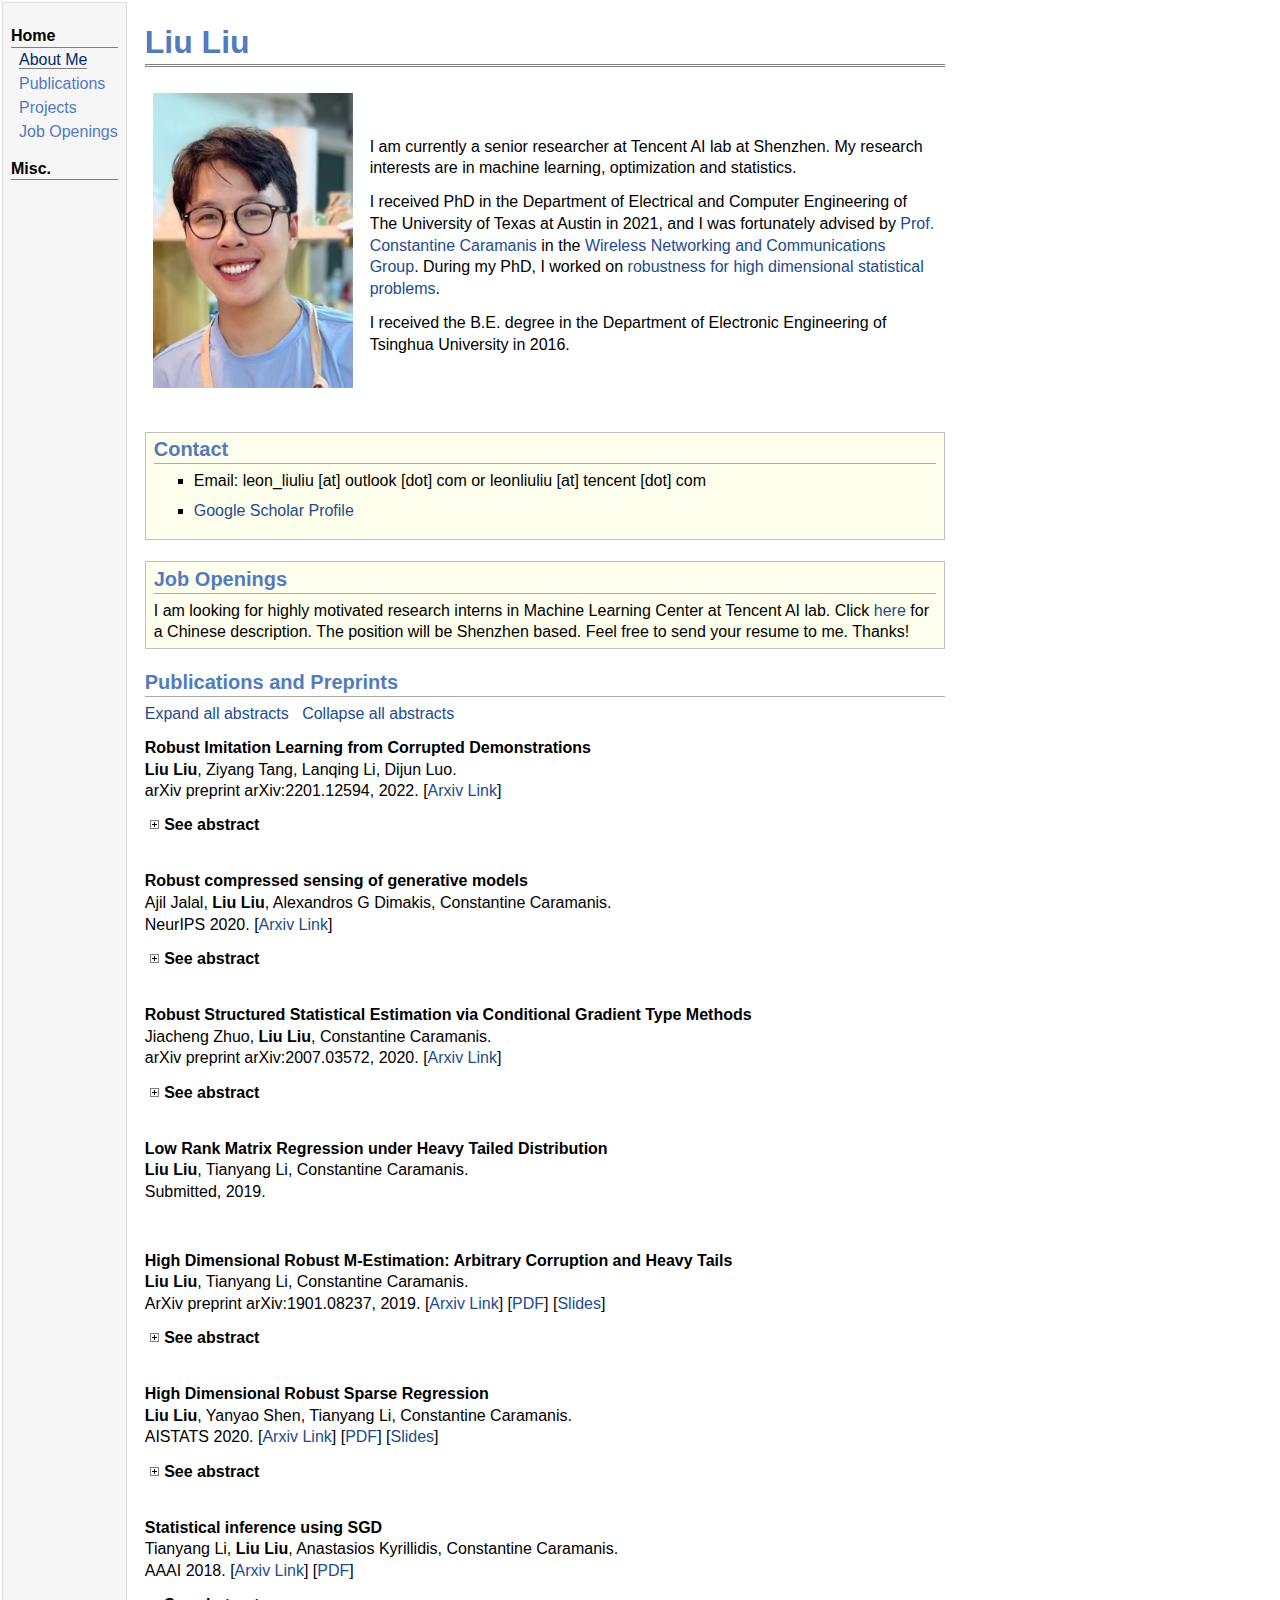
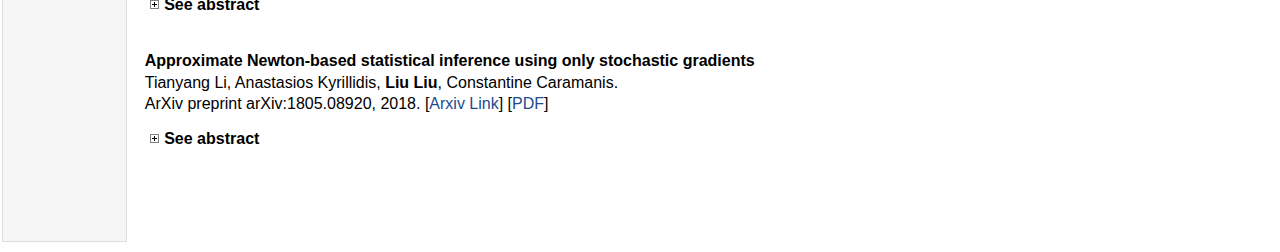
==== commit 6d79ae2f: "Add files via upload" ====
--- a/index.html
+++ b/index.html
@@ -26,7 +26,8 @@
 </div>
 <table class="imgtable"><tr><td>
 <img src="./photo-me.jpg" alt="photo" width="200px" height="295px" />&nbsp;</td>
-<td align="left"><p>I am currently a senior researcher at Tencent AI lab. My research interests are in machine learning, optimization and high dimensional statistics.</p>
+<td align="left"><p>I am currently a senior researcher at Tencent AI lab at Shenzhen. 
+My research interests are in machine learning, optimization and statistics.</p>
 <p>I received PhD in the Department of Electrical and Computer Engineering of The University of Texas at Austin in 2021,
 and I was fortunately advised by <a href="http://users.ece.utexas.edu/~cmcaram/constantine_caramanis/Home.html" target=&ldquo;blank&rdquo;>Prof. Constantine Caramanis</a> in the 
 <a href="http://wncg.org/" target=&ldquo;blank&rdquo;>Wireless Networking and Communications Group</a>.
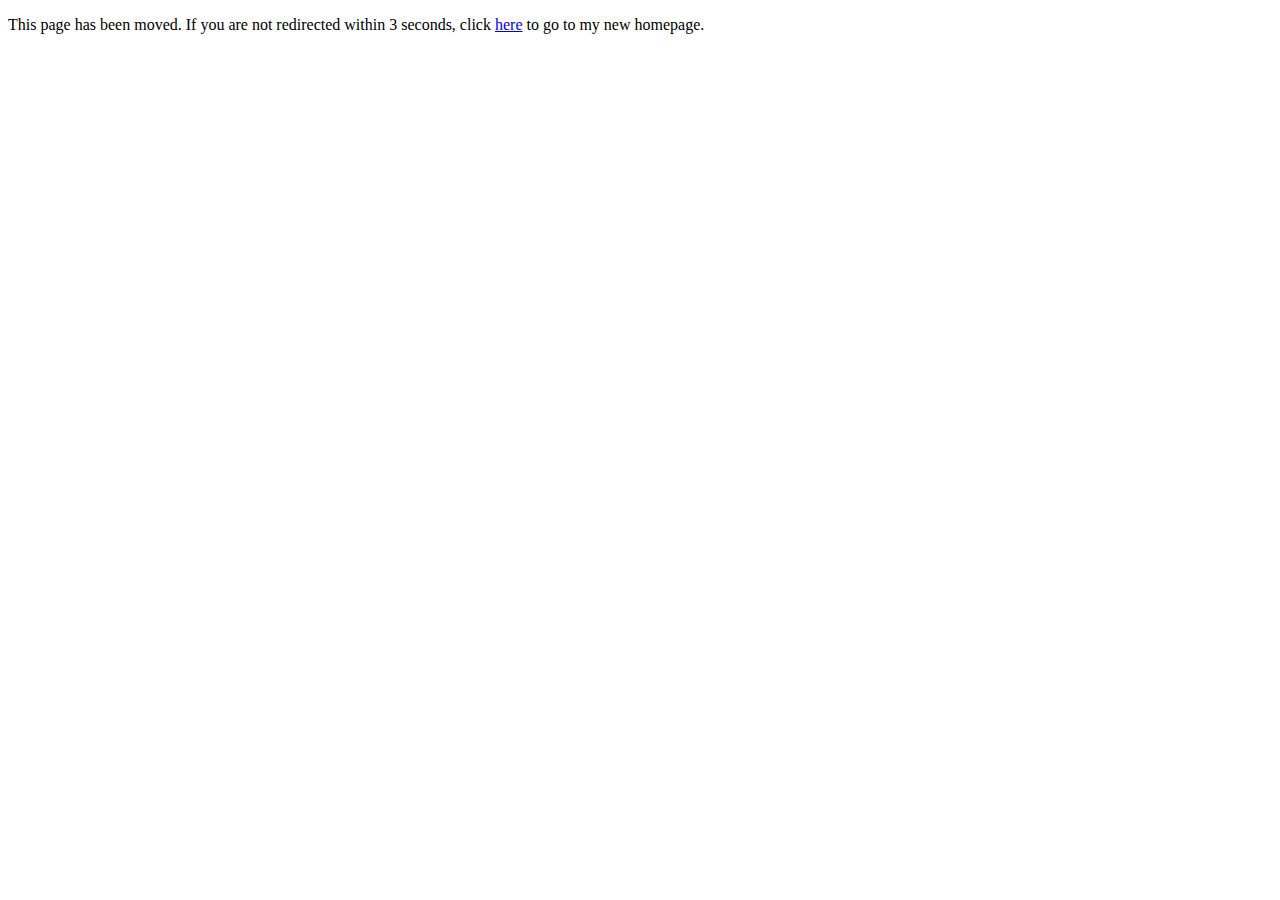
==== commit 7040a1cc: "Add files via upload" ====
--- a/index.html
+++ b/index.html
@@ -1,162 +1,11 @@
-<!DOCTYPE html PUBLIC "-//W3C//DTD XHTML 1.1//EN"
-  "http://www.w3.org/TR/xhtml11/DTD/xhtml11.dtd">
-<html xmlns="http://www.w3.org/1999/xhtml" xml:lang="en">
-<head>
-<meta name="generator" content="jemdoc, see http://jemdoc.jaboc.net/" />
-<meta http-equiv="Content-Type" content="text/html;charset=GBK" />
-<link rel="stylesheet" href="jemdoc.css" type="text/css" />
-<link rel="stylesheet" href="examples.css" type="text/css" />
-<link rel="stylesheet" href="mktree.css" type="text/css" />
-<title>Liu Liu</title>
-</head>
-<body>
-<table summary="Table for page layout." id="tlayout">
-<tr valign="top">
-<td id="layout-menu">
-<div class="menu-category">Home</div>
-<div class="menu-item"><a href="index.html" class="current">About&nbsp;Me</a></div>
-<div class="menu-item"><a href="index.html#research">Publications</a></div>
-<div class="menu-item"><a href="RDC.html">Projects</a></div>
-<div class="menu-item"><a href="Hiring.html">Job&nbsp;Openings</a></div>
-<div class="menu-category">Misc.</div>
-</td>
-<td id="layout-content">
-<div id="toptitle">
-<h1>Liu Liu</h1>
-</div>
-<table class="imgtable"><tr><td>
-<img src="./photo-me.jpg" alt="photo" width="200px" height="295px" />&nbsp;</td>
-<td align="left"><p>I am currently a senior researcher at Tencent AI lab at Shenzhen. 
-My research interests are in machine learning, optimization and statistics.</p>
-<p>I received PhD in the Department of Electrical and Computer Engineering of The University of Texas at Austin in 2021,
-and I was fortunately advised by <a href="http://users.ece.utexas.edu/~cmcaram/constantine_caramanis/Home.html" target=&ldquo;blank&rdquo;>Prof. Constantine Caramanis</a> in the 
-<a href="http://wncg.org/" target=&ldquo;blank&rdquo;>Wireless Networking and Communications Group</a>.
-During my PhD, I worked on <a href="https://liuliuforph.github.io/RDC.html" target=&ldquo;blank&rdquo;>robustness for high dimensional statistical problems</a>.</p>
-<p>I received the B.E. degree in the Department of Electronic Engineering of Tsinghua University in 2016.</p>
-</td></tr></table>
-<div class="infoblock">
-<div class="blockcontent">
-<h2>Contact</h2>
-<ul>
-<li><p>Email: leon_liuliu [at] outlook [dot] com or leonliuliu [at] tencent [dot] com <br /></p>
-</li>
-<li><p><a href="https://scholar.google.com/citations?user=hP8aSTAAAAAJ&amp;hl=en" target=&ldquo;blank&rdquo;>Google Scholar Profile</a></p>
-</li>
-</ul>
-</div></div>
-<div class="infoblock">
-<div class="blockcontent">
-<h2>Job Openings</h2>
-<p>I am looking for highly motivated research interns in Machine Learning Center at Tencent AI lab. Click <a href="./Hiring.html" target=&ldquo;blank&rdquo;>here</a> for a Chinese description. The position will be Shenzhen based. Feel free to send your resume to me. Thanks!</p>
-</div></div>
-<a name="research">
-<h2>Publications and Preprints</h2>
-<script type="text/javascript" language="JavaScript" src="mktree.js"></script>
-<p class="jshide" id="jsonly"> 
-<a href="#" onclick="expandTree('tree1'); return false;">Expand all abstracts</a>&nbsp;&nbsp;
-<a href="#" onclick="collapseTree('tree1'); return false;">Collapse all abstracts</a></p>
-<p><div class="mktree" id="tree1"></p>
-<p><b>Robust Imitation Learning from Corrupted Demonstrations</b><br />
-<b>Liu Liu</b>, Ziyang Tang, Lanqing Li, Dijun Luo.<br />
-arXiv preprint arXiv:2201.12594, 2022. [<a href="https://arxiv.org/abs/2201.12594" target=&ldquo;blank&rdquo;>Arxiv Link</a>] </p>
-<ul>
-<li><p><b>See abstract</b></p>
-<ul>
-<li><p>We consider offline Imitation Learning from corrupted demonstrations where a constant fraction of data can be noise or even arbitrary outliers. Classical approaches such as Behavior Cloning assumes that demonstrations are collected by an presumably optimal expert, hence may fail drastically when learning from corrupted demonstrations. We propose a novel robust algorithm by minimizing a Median-of-Means (MOM) objective which guarantees the accurate estimation of policy, even in the presence of constant fraction of outliers. Our theoretical analysis shows that our robust method in the corrupted setting enjoys nearly the same error scaling and sample complexity guarantees as the classical Behavior Cloning in the expert demonstration setting. Our experiments on continuous-control benchmarks validate that our method exhibits the predicted robustness and effectiveness, and achieves competitive results compared to existing imitation learning methods.</p>
-</li>
-</ul>
-
-</li>
-</ul>
-<p><br /></p>
-<p><b>Robust compressed sensing of generative models </b><br />
-Ajil Jalal, <b>Liu Liu</b>, Alexandros G Dimakis, Constantine Caramanis.<br />
-NeurIPS 2020. [<a href="https://arxiv.org/abs/2006.09461" target=&ldquo;blank&rdquo;>Arxiv Link</a>]</p>
-<ul>
-<li><p><b>See abstract</b></p>
-<ul>
-<li><p>The goal of compressed sensing is to estimate a high dimensional vector from an underdetermined system of noisy linear equations. In analogy to classical compressed sensing, here we assume a generative model as a prior, that is, we assume the vector is represented by a deep generative model G: R^k &ndash;&gt; R^n. Classical recovery approaches such as empirical risk minimization (ERM) are guaranteed to succeed when the measurement matrix is sub-Gaussian. However, when the measurement matrix and measurements are heavy-tailed or have outliers, recovery may fail dramatically. In this paper we propose an algorithm inspired by the Median-of-Means (MOM). Our algorithm guarantees recovery for heavy-tailed data, even in the presence of outliers. Theoretically, our results show our novel MOM-based algorithm enjoys the same sample complexity guarantees as ERM under sub-Gaussian assumptions. Our experiments validate both aspects of our claims: other algorithms are indeed fragile and fail under heavy-tailed and/or corrupted data, while our approach exhibits the predicted robustness.</p>
-</li>
-</ul>
-
-</li>
-</ul>
-<p><br /></p>
-<p><b>Robust Structured Statistical Estimation via Conditional Gradient Type Methods</b><br />
-Jiacheng Zhuo, <b>Liu Liu</b>, Constantine Caramanis.<br />
-arXiv preprint arXiv:2007.03572, 2020. [<a href="https://arxiv.org/abs/2007.03572" target=&ldquo;blank&rdquo;>Arxiv Link</a>] </p>
-<ul>
-<li><p><b>See abstract</b></p>
-<ul>
-<li><p>Structured statistical estimation problems are often solved by Conditional Gradient (CG) type methods to avoid the computationally expensive projection operation. However, the existing CG type methods are not robust to data corruption. To address this, we propose to robustify CG type methods against Huber's corruption model and heavy-tailed data. First, we show that the two Pairwise CG methods are stable, ie, do not accumulate error. Combined with robust mean gradient estimation techniques, we can therefore guarantee robustness to a wide class of problems, but now in a projection-free algorithmic framework. Next, we consider high dimensional problems. Robust mean estimation based approaches may have an unacceptably high sample complexity. When the constraint set is a ell_0  norm ball, Iterative-Hard-Thresholding-based methods have been developed recently. Yet extension is non-trivial even for general sets with O(d)  extreme points. For setting where the feasible set has O(poly(d)) extreme points, we develop a novel robustness method, based on a new condition we call the Robust Atom Selection Condition (RASC). When RASC is satisfied, our method converges linearly with a corresponding statistical error, with sample complexity that scales correctly in the sparsity of the problem, rather than the ambient dimension as would be required by any approach based on robust mean estimation.</p>
-</li>
-</ul>
-
-</li>
-</ul>
-<p><br /></p>
-<p><b>Low Rank Matrix Regression under Heavy Tailed Distribution </b><br />
-<b>Liu Liu</b>, Tianyang Li, Constantine Caramanis.<br />
-Submitted, 2019.</p>
-<p><br /></p>
-<p><b>High Dimensional Robust M-Estimation: Arbitrary Corruption and Heavy Tails </b><br />
-<b>Liu Liu</b>, Tianyang Li, Constantine Caramanis.<br />
-ArXiv preprint arXiv:1901.08237, 2019. [<a href="http://arxiv.org/abs/1901.08237" target=&ldquo;blank&rdquo;>Arxiv Link</a>] [<a href="./1901.08237.pdf" target=&ldquo;blank&rdquo;>PDF</a>] [<a href="./Oral_Defense_Slides.pdf" target=&ldquo;blank&rdquo;>Slides</a>]</p>
-<ul>
-<li><p><b>See abstract</b></p>
-<ul>
-<li><p>We consider the problem of sparsity-constrained \(M\)-estimation when both {em explanatory and response} variables have heavy tails (bounded 4-th moments), or a fraction of arbitrary corruptions. We focus on the \(k\)-sparse, high-dimensional regime where the number of variables \(d\) and the sample size \(n\) are related through \(n \sim k \log d\). We define a natural condition we call the Robust Descent Condition (RDC), and show that if a gradient estimator satisfies the RDC, then Robust Hard Thresholding (IHT using this gradient estimator), is guaranteed to obtain good statistical rates. The contribution of this paper is in showing that this RDC is a flexible enough concept to recover known results, and obtain new robustness results. Specifically, new results include: (a) For \(k\)-sparse high-dimensional linear- and logistic-regression with heavy tail (bounded 4-th moment) explanatory and response variables, a linear-time-computable median-of-means gradient estimator satisfies the RDC, and hence Robust Hard Thresholding is minimax optimal; (b) When instead of heavy tails we have \(O(1/\sqrt{k}\log(nd))\)-fraction of arbitrary corruptions in explanatory and response variables, a near linear-time computable trimmed gradient estimator satisfies the RDC, and hence Robust Hard Thresholding is minimax optimal.
-We demonstrate the effectiveness of our approach in sparse linear, logistic regression, and sparse precision matrix estimation on synthetic and real-world US equities data.</p>
-</li>
-</ul>
-
-</li>
-</ul>
-<p><br /></p>
-<p><b>High Dimensional Robust Sparse Regression</b><br />
-<b>Liu Liu</b>, Yanyao Shen, Tianyang Li, Constantine Caramanis.<br />
-AISTATS 2020. [<a href="https://arxiv.org/abs/1805.11643" target=&ldquo;blank&rdquo;>Arxiv Link</a>] [<a href="./1805.11643.pdf" target=&ldquo;blank&rdquo;>PDF</a>] [<a href="./AISTATS_Slides.pdf" target=&ldquo;blank&rdquo;>Slides</a>]</p>
-<ul>
-<li><p><b>See abstract</b></p>
-<ul>
-<li><p>We provide a novel &ndash; and to the best of our knowledge, the first &ndash; algorithm for high dimensional sparse regression with constant fraction of corruptions in explanatory and/or response variables. Our algorithm recovers the true sparse parameters with sub-linear sample complexity, in the presence of a constant fraction of arbitrary corruptions. Our main contribution is a robust variant of Iterative Hard Thresholding. Using this, we provide accurate estimators: when the covariance matrix in sparse regression is identity,  our error guarantee is near information-theoretically optimal. We then deal with robust sparse regression with unknown structured covariance matrix. We propose a filtering algorithm which consists of a novel randomized outlier removal technique for robust sparse mean estimation that may be of interest in its own right: the filtering algorithm is flexible enough to deal with unknown covariance. Also, it is orderwise more efficient computationally than the ellipsoid algorithm. Using sub-linear sample complexity, our algorithm achieves the best known (and first) error guarantee. 
-We demonstrate the effectiveness on large-scale sparse regression problems with arbitrary corruptions.</p>
-</li>
-</ul>
-
-</li>
-</ul>
-<p><br /></p>
-<p><b>Statistical inference using SGD</b><br />
-Tianyang Li, <b>Liu Liu</b>, Anastasios Kyrillidis, Constantine Caramanis.<br />
-AAAI 2018. [<a href="https://arxiv.org/abs/1705.07477" target=&ldquo;blank&rdquo;>Arxiv Link</a>] [<a href="https://arxiv.org/pdf/1705.07477.pdf" target=&ldquo;blank&rdquo;>PDF</a>]</p>
-<ul>
-<li><p><b>See abstract</b></p>
-<ul>
-<li><p>We present a novel method for frequentist statistical inference in M-estimation problems, based on stochastic gradient descent (SGD) with a fixed step size: we demonstrate that the average of such SGD sequences can be used for statistical inference, after proper scaling. An intuitive analysis using the Ornstein-Uhlenbeck process suggests that such averages are asymptotically normal. From a practical perspective, our SGD-based inference procedure is a first order method, and is well-suited for large scale problems. To show its merits, we apply it to both synthetic and real datasets, and demonstrate that its accuracy is comparable to classical statistical methods, while requiring potentially far less computation.</p>
-</li>
-</ul>
-
-</li>
-</ul>
-<p><br /></p>
-<p><b>Approximate Newton-based statistical inference using only stochastic gradients</b><br />
-Tianyang Li, Anastasios Kyrillidis, <b>Liu Liu</b>, Constantine Caramanis.<br />
-ArXiv preprint arXiv:1805.08920, 2018. [<a href="https://arxiv.org/abs/1805.08920" target=&ldquo;blank&rdquo;>Arxiv Link</a>] [<a href="https://arxiv.org/pdf/1805.08920.pdf" target=&ldquo;blank&rdquo;>PDF</a>]</p>
-<ul>
-<li><p><b>See abstract</b></p>
-<ul>
-<li><p>We present a novel inference framework for convex empirical risk minimization, using approximate stochastic Newton steps. The proposed algorithm is based on the notion of finite differences and allows the approximation of a Hessian-vector product from first-order information. In theory, our method efficiently computes the statistical error covariance in M-estimation, both for unregularized convex learning problems and high-dimensional LASSO regression, without using exact second order information, or resampling the entire data set. In practice, we demonstrate the effectiveness of our framework on large-scale machine learning problems, that go even beyond convexity: as a highlight, our work can be used to detect certain adversarial attacks on neural networks.</p>
-</li>
-</ul>
-
-</li>
-</ul>
-<p><br /></p>
-<p><br />
-<br /></p>
-</td>
-</tr>
-</table>
-</body>
-</html>
+<!DOCTYPE html>
+  <html>
+    <head>
+      <title>Old Page</title>
+        <meta charset="UTF-8" />
+        <meta http-equiv="refresh" content="3; URL=https://leon-liuliu.github.io/" />
+    </head>
+    <body>
+      <p>This page has been moved. If you are not redirected within 3 seconds, click <a href="https://leon-liuliu.github.io/">here</a> to go to my new homepage.</p>
+    </body>
+  </html>
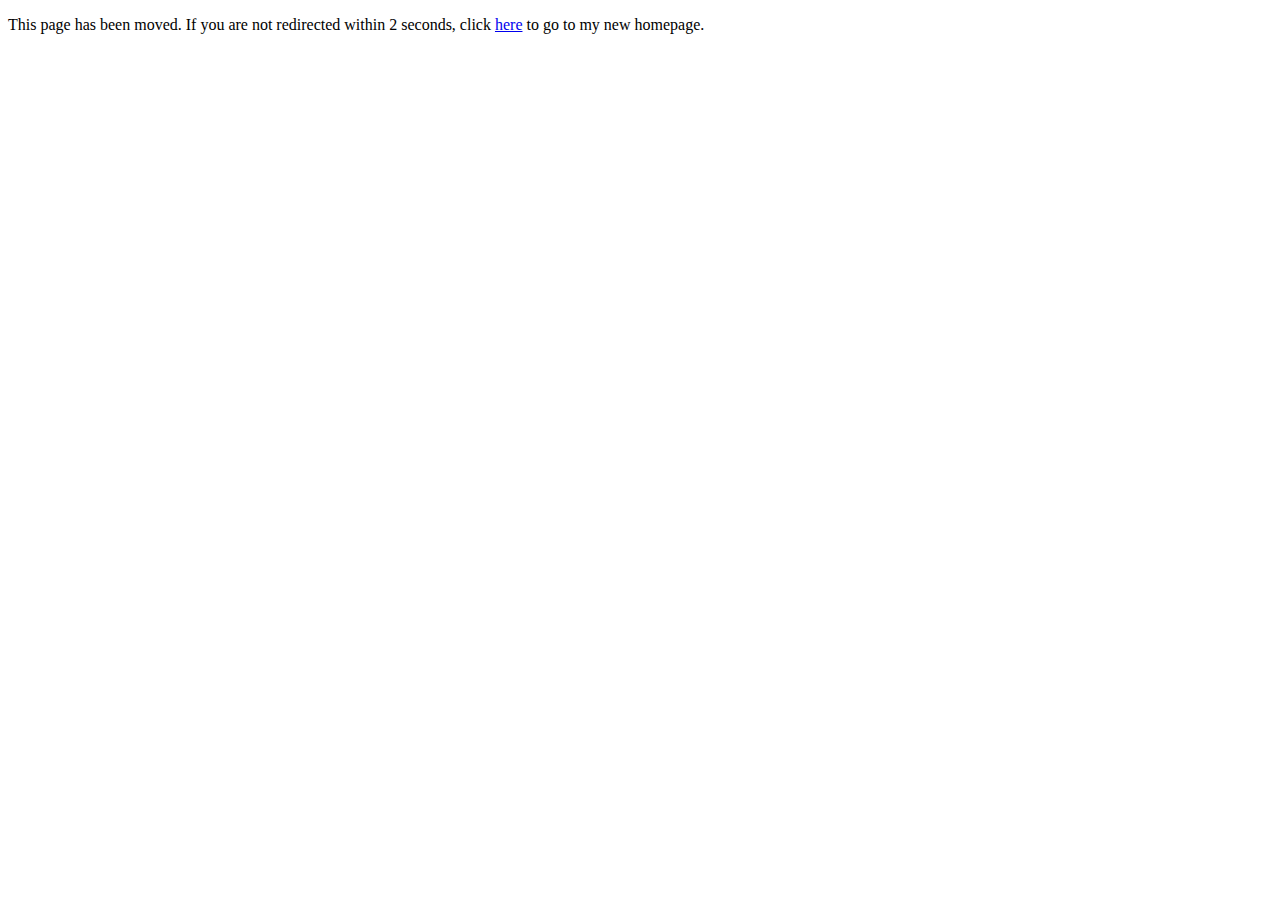
==== commit c76bb072: "Update index.html" ====
--- a/index.html
+++ b/index.html
@@ -3,9 +3,9 @@
     <head>
       <title>Old Page</title>
         <meta charset="UTF-8" />
-        <meta http-equiv="refresh" content="3; URL=https://leon-liuliu.github.io/" />
+        <meta http-equiv="refresh" content="1.5; URL=https://leon-liuliu.github.io/" />
     </head>
     <body>
-      <p>This page has been moved. If you are not redirected within 3 seconds, click <a href="https://leon-liuliu.github.io/">here</a> to go to my new homepage.</p>
+      <p>This page has been moved. If you are not redirected within 2 seconds, click <a href="https://leon-liuliu.github.io/">here</a> to go to my new homepage.</p>
     </body>
   </html>
